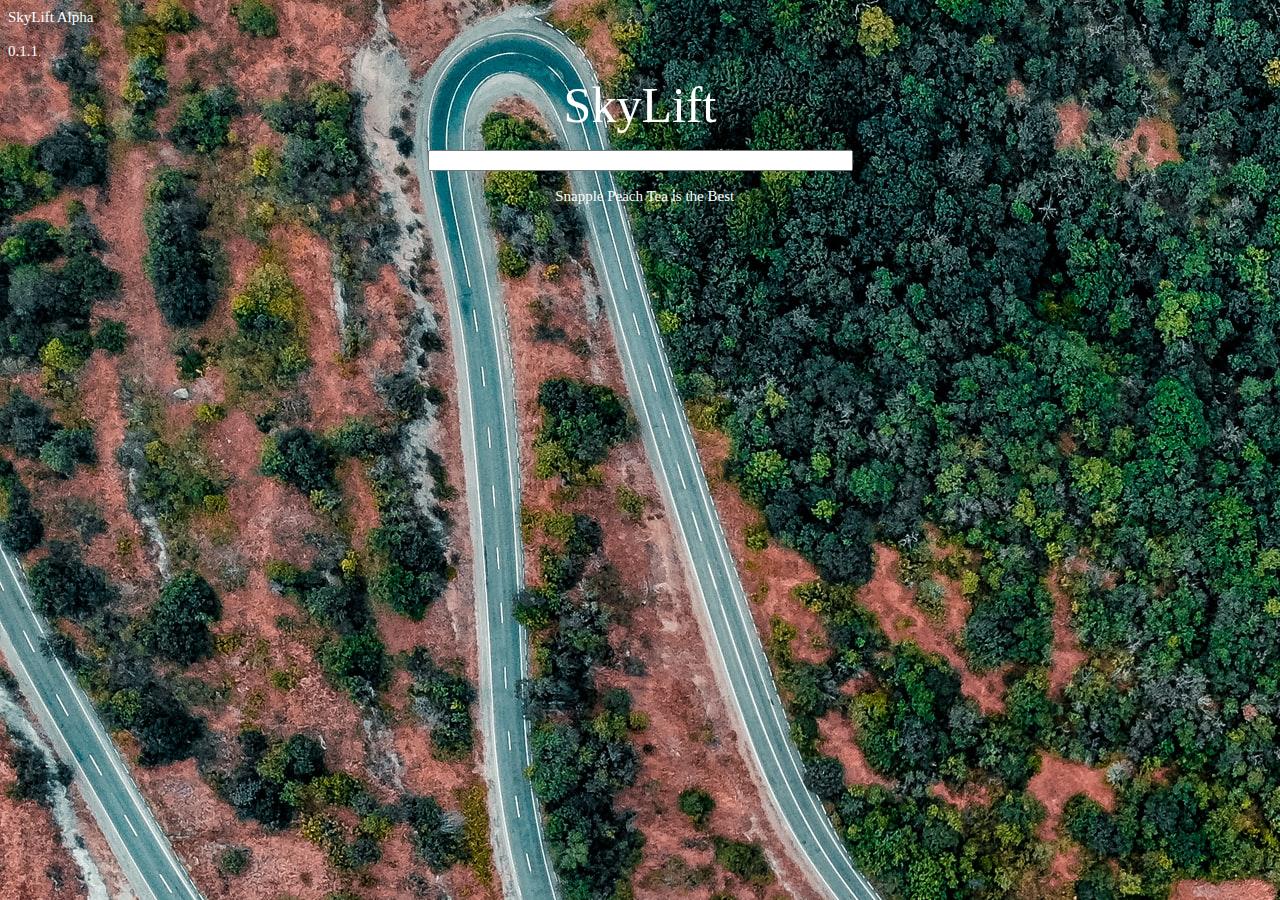
==== index.html @ 1db0bf8e "started base design" ====
<!DOCTYPE html>
<title>SkyLift Alpha</title>
<link rel="stylesheet" type="text/css" href="./css/style.css"></link>
<font2>SkyLift Alpha</font2>
	<p></p>
	<font2>0.1.1</font2>
	<center>
		<p></p>
		<font1>SkyLift</font1>
		<p></p>
		
		
		<!-- this is the old code for the search bar -->
		
	<form method="get" action="http://www.google.com/search">	
	<!--<div style="border:1px solid black;padding:6px;width:15em;">	
	<table border="0" align="center" cellpadding="0">-->
	<tr><td>
	<input type="text"   name="q" size="50" maxlength="255" value="" />
	<!-- <input type="submit" value="Search the web" /></td></tr> -->
	<tr><td align="center" style="font-size:75%">
	</td></tr></table>
	</div>


</form>	<p></p>
	`	<font2>Snapple Peach Tea is the Best</font2>

 
		</center>
---- css/style.css ----
body {
	background-image: url('../img/background.jpg');
	}
font1 {
	font-family: 'Sans Serif';
	src: url('./font/medium.otf');
	color: white;
	font-size: 50px;
	}
font2 {
	font-family: 'Sans Serif';
	src: url('./font/medium.otf');
	font-size: 15px;
	color: white;
	}
	dock {
	position: fixed;
	bottom: 0px;
	
}
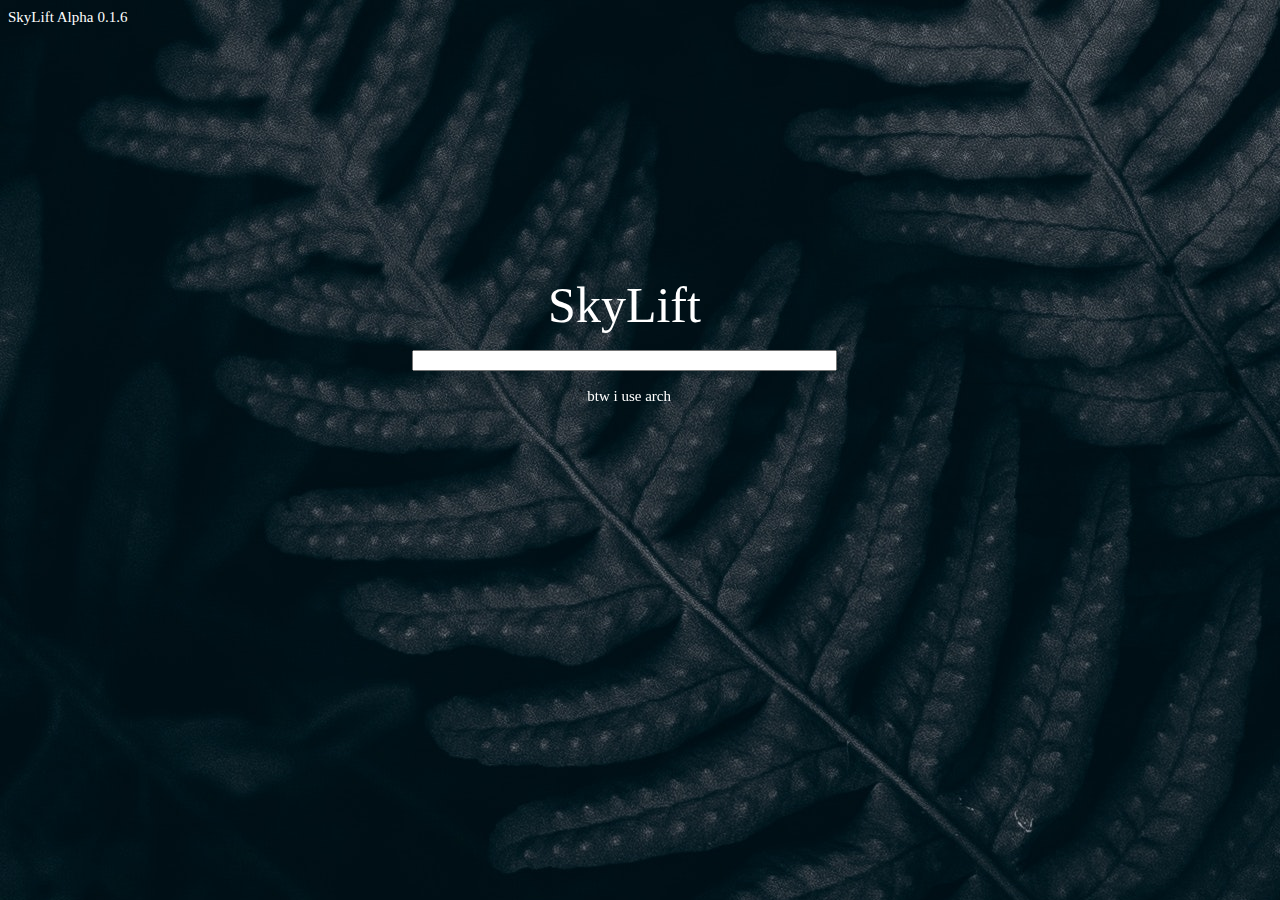
==== commit b28db363: "new design" ====
--- a/index.html
+++ b/index.html
@@ -2,9 +2,11 @@
 <title>SkyLift Alpha</title>
 <link rel="stylesheet" type="text/css" href="./css/style.css"></link>
 <font2>SkyLift Alpha</font2>
+<rfont>0.1.6</rfont>
 	<p></p>
-	<font2>0.1.1</font2>
-	<center>
+		<center>
+		<mid>		
+		<middle>
 		<p></p>
 		<font1>SkyLift</font1>
 		<p></p>
@@ -12,7 +14,7 @@
 		
 		<!-- this is the old code for the search bar -->
 		
-	<form method="get" action="http://www.google.com/search">	
+	<form method="get" action="https://www.google.com/search">	
 	<!--<div style="border:1px solid black;padding:6px;width:15em;">	
 	<table border="0" align="center" cellpadding="0">-->
 	<tr><td>
@@ -24,7 +26,14 @@
 
 
 </form>	<p></p>
-	`	<font2>Snapple Peach Tea is the Best</font2>
+	`	<font2>btw i use arch</font2>
 
- 
-		</center>
+ 		</middle>
+
+</mid>
+
+
+
+
+</center>
+
--- a/css/style.css
+++ b/css/style.css
@@ -1,5 +1,5 @@
 body {
-	background-image: url('../img/background.jpg');
+	background-image: url('../img/background2.jpg');
 	}
 font1 {
 	font-family: 'Sans Serif';
@@ -19,3 +19,21 @@
 	
 }
 
+mid {
+  position: fixed;
+  top: 40%;
+  left: 40%;
+
+  margin-top: -100px;
+  margin-left: -100px;
+
+
+}
+rfont {
+	font-family: 'Sans Serif';
+	src: url('./font/medium.otf');
+	font-size: 15px;
+	color: white;
+	right: 0;
+	
+	}
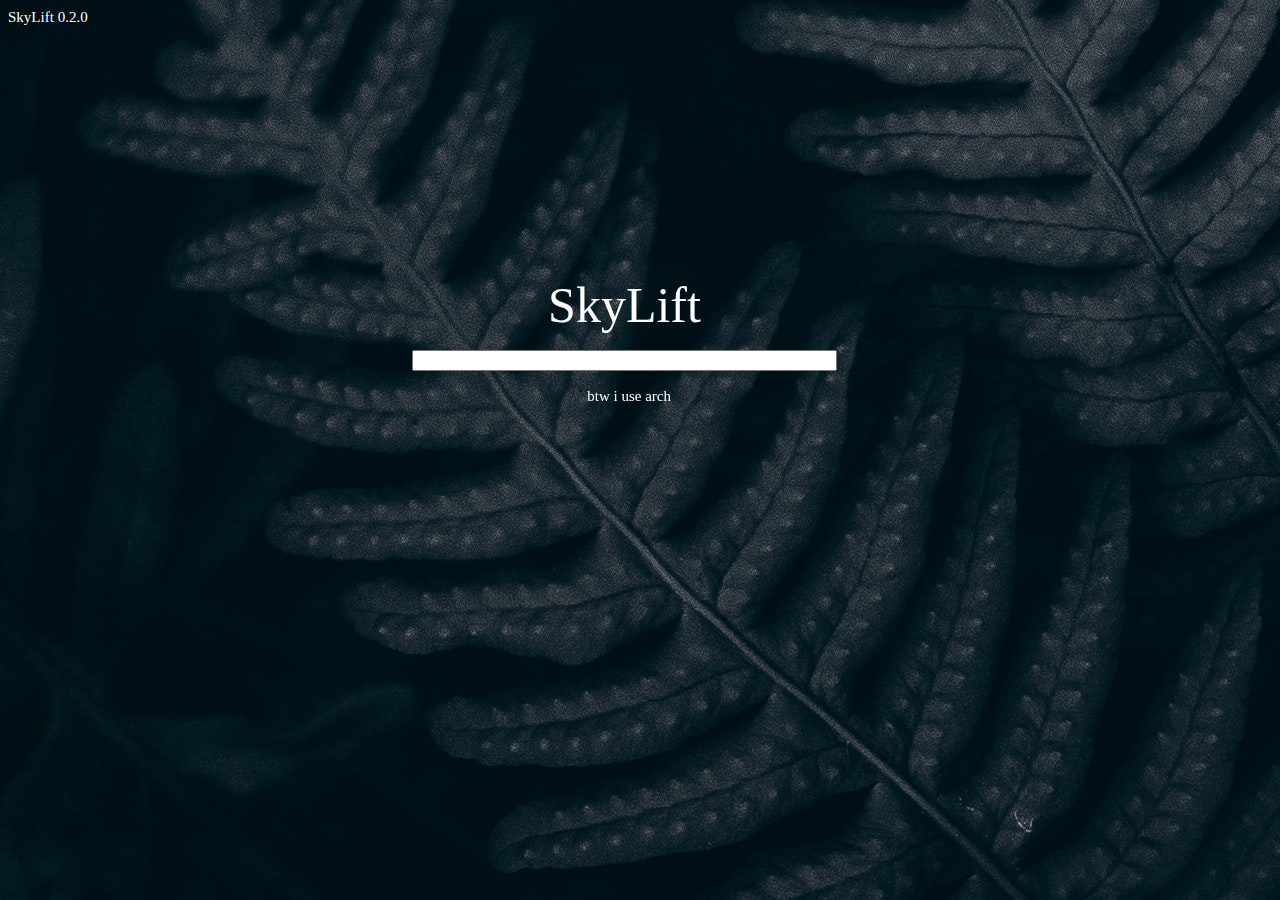
==== commit cd431e69: "First Release, BSD License" ====
--- a/index.html
+++ b/index.html
@@ -1,8 +1,8 @@
 <!DOCTYPE html>
-<title>SkyLift Alpha</title>
+<title>SkyLift</title>
 <link rel="stylesheet" type="text/css" href="./css/style.css"></link>
-<font2>SkyLift Alpha</font2>
-<rfont>0.1.6</rfont>
+<font2>SkyLift</font2>
+<rfont>0.2.0</rfont>
 	<p></p>
 		<center>
 		<mid>		
@@ -12,7 +12,7 @@
 		<p></p>
 		
 		
-		<!-- this is the old code for the search bar -->
+		<!-- this is the code for the search bar -->
 		
 	<form method="get" action="https://www.google.com/search">	
 	<!--<div style="border:1px solid black;padding:6px;width:15em;">	
@@ -23,12 +23,13 @@
 	<tr><td align="center" style="font-size:75%">
 	</td></tr></table>
 	</div>
-
+	
 
 </form>	<p></p>
 	`	<font2>btw i use arch</font2>
-
- 		</middle>
+		<p></p>
+<!--		<img src="./img/apps.svg"></img>
+--> 		</middle>
 
 </mid>
 
